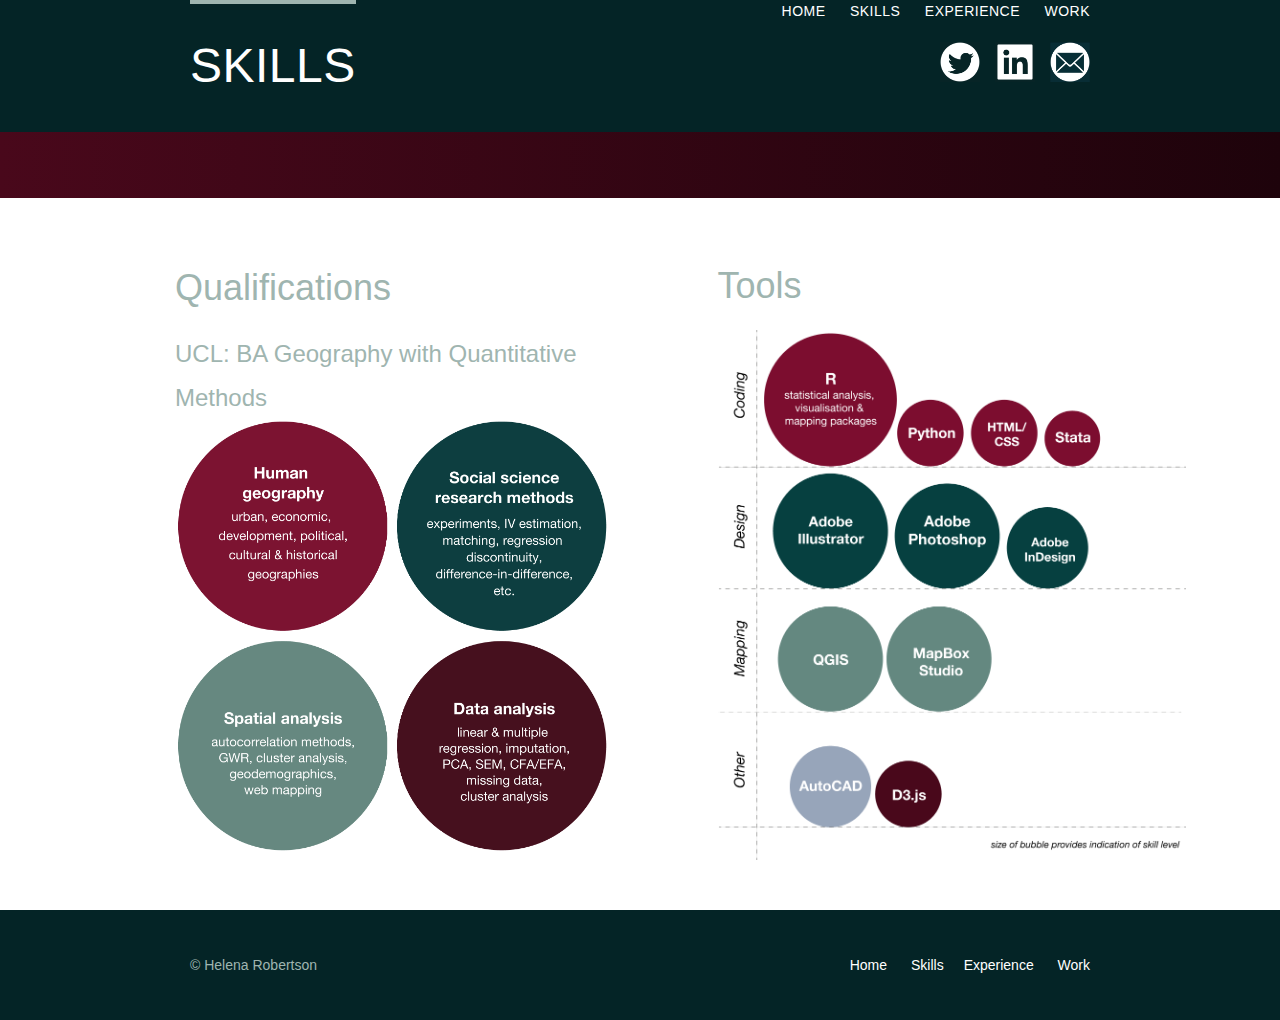
==== aboutme.html @ b3359bed "First commit" ====
<!DOCTYPE html>
<html lang="en">
  <head>
  	<meta charset="utf-8">
  	<title>About me</title>
  	<link rel="stylesheet" href="assets/stylesheets/main.css">
  </head>
  <body>

    <!-- HEADER -->
  	<header class="primary-header container group">

      <h1 class="logo">
        <a href="aboutme.html">Skills</a>
      </h1>

      <nav class="nav primary-nav">
        <ul>
          <li><a href="index.html">Home</a></li><!--
        --> <li><a href="aboutme.html">Skills</a></li><!--
        --> <li><a href="experience.html">Experience</a></li><!--
        --> <li><a href="work.html">Work</a></li>
        </ul>
      </nav>

      <section class="social-links">
        <a href="mailto:h.robertson@icloud.com"><img src="imgs/mail.png" lat = "email link"><!--
        --><a href="https://www.linkedin.com/in/helena-robertson/" target="_blank" ><img src="imgs/linkedin.png" lat = "linkedin link"></a><!--
      --><a href="https://twitter.com/hfrobertson11" target="_blank"><img src="imgs/twitter.png" alt = "twitter link"></a>
      </section>

    </header>

     <!-- Main page -->

  	<section class="row-alt">
      <div class="lead container">
    </section>

    <section class="row">
          <div class="skills">

        <section class="col2-1">
          <h1>Qualifications</h1>
          <h2>UCL: BA Geography with Quantitative Methods</h2>
          <img src="imgs/ba_skills.png" alt="qualifications skills">
        </section><!--
        --><section class="col2-2">
          <h1>Tools</h1>
          <img src="imgs/tools-linear.png" alt="tools skills">
        </section>

          </div>

    </section>


    <!-- FOOTER -->
  	<footer class="primary-footer container group">

      <small>&copy; Helena Robertson</small>

      <nav class="nav">
      <ul>
        <li><a href="index.html">Home</a></li><!--
        --> <li><a href="aboutme.html">Skills</a></li><!--
        --><li><a href="experience.html">Experience</a></li><!--
        --> <li><a href="work.html">Work</a></li>
        </ul>
      </nav>

    </footer>
  </body>
</html>
---- assets/stylesheets/main.css ----
/* http://meyerweb.com/eric/tools/css/reset/
   v2.0 | 20110126
   License: none (public domain)
*/

html, body, div, span, applet, object, iframe,
h1, h2, h3, h4, h5, h6, p, blockquote, pre,
a, abbr, acronym, address, big, cite, code,
del, dfn, em, img, ins, kbd, q, s, samp,
small, strike, strong, sub, sup, tt, var,
b, u, i, center,
dl, dt, dd, ol, ul, li,
fieldset, form, label, legend,
table, caption, tbody, tfoot, thead, tr, th, td,
article, aside, canvas, details, embed,
figure, figcaption, footer, header, hgroup,
menu, nav, output, ruby, section, summary,
time, mark, audio, video {
  margin: 0;
  padding: 0;
  border: 0;
  font-size: 100%;
  font: inherit;
  vertical-align: baseline;
}
/* HTML5 display-role reset for older browsers */
article, aside, details, figcaption, figure,
footer, header, hgroup, menu, nav, section {
  display: block;
}
body {
  line-height: 1;
}
ol, ul {
  list-style: none;
}
blockquote, q {
  quotes: none;
}
blockquote:before, blockquote:after,
q:before, q:after {
  content: '';
  content: none;
}
table {
  border-collapse: collapse;
  border-spacing: 0;
}

/*
  ========================================
  Custom styles
  ========================================
*/

body {
  background: #042426;
  color: #888;
  font: 300 16px/22px "Lato", "Open Sans", "Helvetica Neue", Helvetica, Arial, sans-serif;
}

/*
  ========================================
  Grid
  ========================================
*/

*,
*:before,
*:after {
  -webkit-box-sizing: border-box;
     -moz-box-sizing: border-box;
          box-sizing: border-box;
}
.container,
.grid,
.work-ft {
  margin: 0 auto;
  width: 960px;
}
.container {
  padding-left: 30px;
  padding-right: 30px;
}
.grid,
.col-1-3,
.col-2-3 {
  padding-left: 15px;
  padding-right: 20px;
}
.col-1-3,
.col-2-3  {
  display: inline-block;
}

.col-1-3 {
  width: 33.33%;
}
.col-2-3 {
  width: 66.66%;
}


/*
  ========================================
  Clearfix
  ========================================
*/

.group:before,
.group:after {
  content: "";
  display: table;
}
.group:after {
  clear: both;
}
.group {
  clear: both;
  *zoom: 1;
}

/*
  ==============
  Rows
  ==============
*/

.row, 
.row-alt {
  min-width: 960px;
}
.row {
  background: #fff;
  padding: 66px 0 44px 0;
}

.row-alt {
  background: #cbe2c1
  background: -webkit-linear-gradient(to right, #49081b, #1e030b);
   background: -moz-linear-gradient(to right, #49081b, #1e030b);
   background: linear-gradient(to right, #49081b, #1e030b);
   padding: 44px 0 22px 0;;
}

/*
  ========================================
  Typography
  ========================================
*/

h1, h2, h3, h4 {
  color: #9fb5b0;
}
h1, h3, h4, p {
  margin-bottom: 22px;
}
h1 {
  font-size: 36px;
  line-height: 44px;
}
h2 {
  font-size: 24px;
  line-height: 44px;
}
h3 {
  font-size: 21px;
}
h4 {
  font-size: 18px;
}
h5 {
  color: #a9b2b9;
  font-size: 14px;
  font-weight: 400;
  margin-bottom: 10px;
  margin-top: 10px;
  text-transform: uppercase;
}

strong {
  font-weight: 400;
}
cite, em {
  font-style: italic;
}


/* 
  ================
  Leads
  ================
*/

.lead {
  text-align: center;
}

.lead p {
  font-size: 21px;
  line-height: 33px;
}
/*
  ========================================
  Links
  ========================================
*/

a {
  color: #9fb5b0;
  text-decoration: none;
}
a:hover {
  color: #a9b2b9;
}

p a {
  border-bottom: 1px solid #dfe2e5;
}

/*
  ========================================
  Buttons
  ========================================
*/

.btn {
  border-radius: 5px;
  display: inline-block;
  margin: 0;
  color: #fff;
  cursor: pointer;
  font-weight: 400;
  letter-spacing: .5px;
  text-transform: uppercase;
}
.btn-alt {
  border: 1px solid #dfe2e5;
  padding: 10px 30px;
}
.btn-alt {
  background: #fff;
  color: #9fb5b0;
}

/*
  ========================================
  Primary header
  ========================================
*/

.logo {
  border-top: 4px solid #9fb5b0;
  float: left;
  font-size: 48px;
  font-weight: 100;
  letter-spacing: .5px;
  line-height: 44px;
  padding: 40px 0 22px 0;
  text-transform: uppercase;
}


.primary-nav {
  font-size: 14px;
  font-weight: 400;
  letter-spacing: .5px;
  text-transform: uppercase;
}


.primary-header a,
.primary-footer a {
  color: #fff;
}

.primary-header a:hover,
.primary-footer a:hover {
  color: #9fb5b0;
}
/*
  ========================================
  Primary footer
  ========================================
*/

.primary-footer {
  color: #9fb5b0;
  font-size: 14px;
  padding-bottom: 44px;
  padding-top: 44px;
}
.primary-footer small {
  float: left;
  font-weight: 400;
}

/*
  ========================================
  Navigation
  ========================================
*/

.nav {
  text-align: right;
}

.nav li {
  display: inline-block;
  margin: 0 10px;
  vertical-align: top;
}

.nav li:last-child {
  margin-right: 0;
}

/*
  ===============
  Social links
  ===============
*/

.social-links img {
  height: 60px;
  padding: 20px 0 0 15px;
  float: right;
}

.social-links {
  margin-left: 200px;
}



/*
  ========================================
  Home
  ========================================
*/

.about-me {
  margin: 0 auto;
  width: 960px;
  padding-left: 15px;
  padding-right: 20px;
  font-size: 20px;
  line-height: 28px;
}

}
.teaser a:hover h3 {
  color: #a9b2b9;
}

.teaser h3 {
  text-transform: uppercase;
}


/*
  =================================
  Qualifications & Skills
  =================================
*/

.skills {
  margin: 0 auto;
  width: 960px;
  padding-left: 15px;
  padding-right: 20px;
}


.col2-1,
.col2-2 {
  display: inline-block;
}

.col2-1 {
  width: 50%;
}

.col2-2 {
  width: 50%;
  padding-left: 80px;
}

.col2-1 img {
  height: 440px;
}

.col2-2 img {
  height: 530px;
}

/*
  ==================
  Experience
  ==================
*/

.timeline-title {
  padding-left: 24px
}

table {
  margin-bottom: 44px;
  width: 100%;
}

table:last-child {
  margin-bottom: 0;
}

th,
td {
  padding-bottom: 8px;
  vertical-align: top;
}
th {
  padding-right: 45px;
  text-align: right;
  width: 20%;
}

td img {
  height: 20px;
}

thead {
  line-height: 44px;
}
thead th {
  color: #648880;
  font-size: 24px
}

tbody th {
  color: #a9b2b9;
  font-size: 14 px;
  font-weight: 400;
  padding-top: 22px;
}
tbody td {
  border-top: 1px solid #dfe2e5;
  padding-top: 21px;
}
tbody td:first-of-type {
  padding-right: 15px;
  position: relative;
  left: 25px;
}
tbody td:last-of-type {
  padding-left: 40px;
  border-left: 1px solid #a9b2b9;
}
tbody td:only-of-type {
  padding-left: 0;
  padding-right: 0;
}

table a {
  color: #888;
}
table h4 {
  margin-bottom: 0;
}

.current {
  font-weight: bold;
  color: #7c0d2f;
}

/*
  ==================
  Work
  ==================
*/

.col3-1,
.col3-2,
.col3-3 {
  padding-left: 44px;
  padding-right: 44px;
}


.col3-1,
.col3-2,
.col3-3 {
  display: inline-block;
}

.col3-1 {
  width: 33.33%;
}

.col3-2 {
  width: 33.33%;
}

.col3-3 {
  width: 33.33%;
}

.col3-1 img,
.col3-2 img,
.col3-3 {
  height: 600px;
}


.und-links,
.ft-links {
  padding: 22px 0;
  text-align: left;
}

.und-links img {
  height: 190px;
  margin: 22px 0 22px 0;
  display: inline-block;
}

.ft-links img {
  height: 250px;
  margin: 22px 0 22px 0;
  display: inline-block;
}
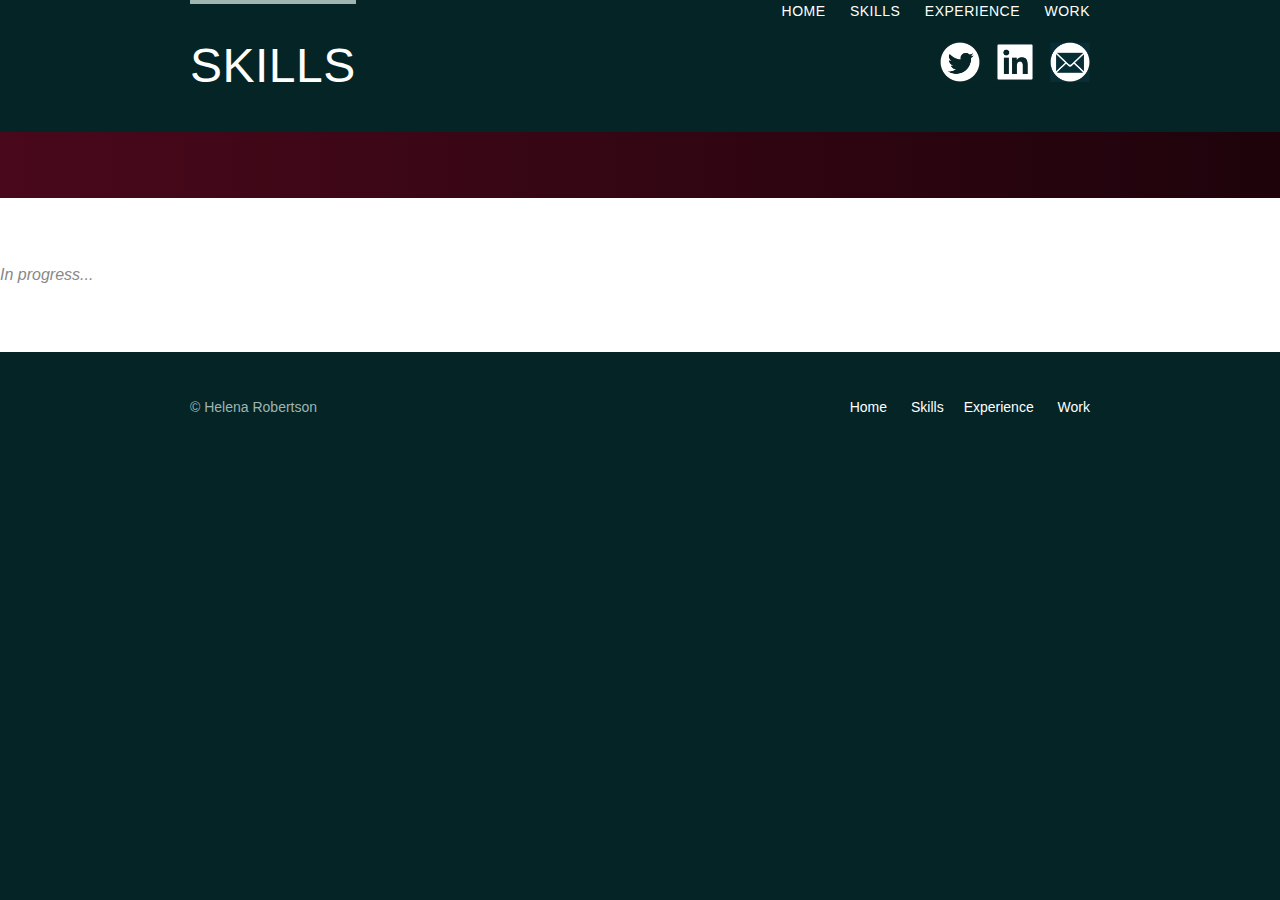
==== commit ec65cd87: "Update aboutme.html" ====
--- a/aboutme.html
+++ b/aboutme.html
@@ -38,20 +38,7 @@
     </section>
 
     <section class="row">
-          <div class="skills">
-
-        <section class="col2-1">
-          <h1>Qualifications</h1>
-          <h2>UCL: BA Geography with Quantitative Methods</h2>
-          <img src="imgs/ba_skills.png" alt="qualifications skills">
-        </section><!--
-        --><section class="col2-2">
-          <h1>Tools</h1>
-          <img src="imgs/tools-linear.png" alt="tools skills">
-        </section>
-
-          </div>
-
+    	<p><em>In progress...</em></p>
     </section>
 
 
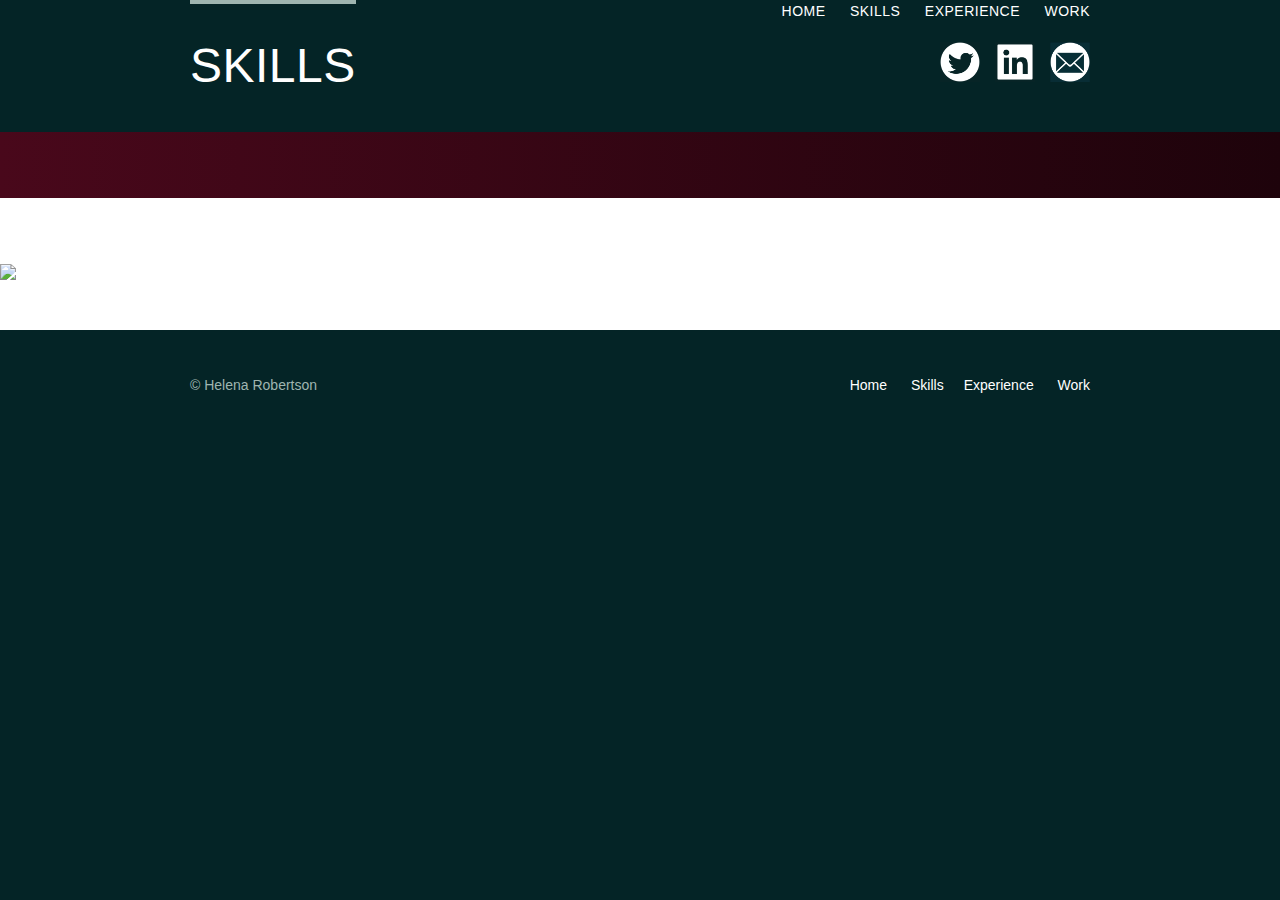
==== commit 2ba616c4: "update skills jigsaw" ====
--- a/aboutme.html
+++ b/aboutme.html
@@ -38,7 +38,7 @@
     </section>
 
     <section class="row">
-    	<p><em>In progress...</em></p>
+    	<img src = "imgs/jigsaw_skills.png">
     </section>
 
 
@@ -58,4 +58,4 @@
 
     </footer>
   </body>
-</html>+</html>
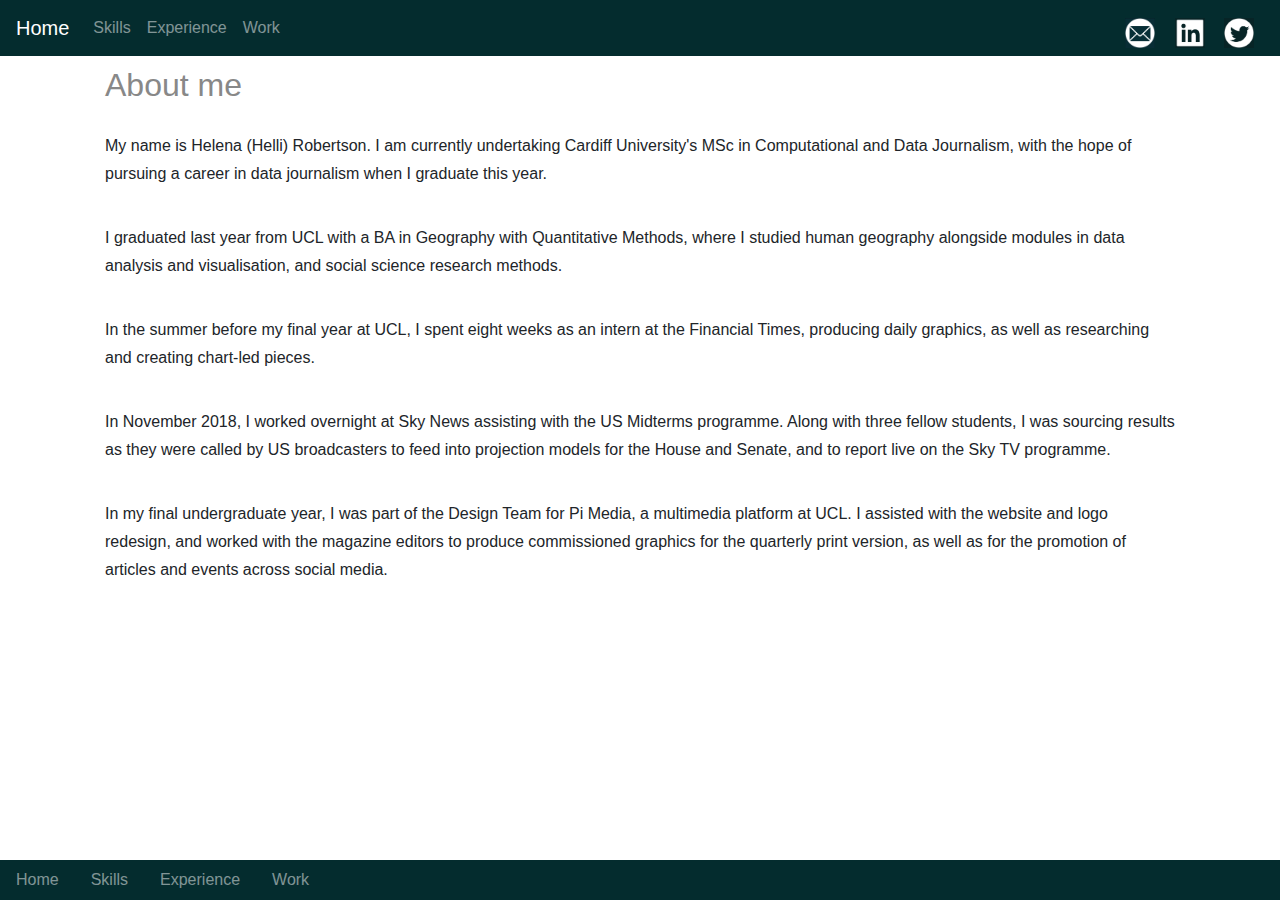
==== commit 789de3d5: "remove about me, redo homepage" ====
--- a/aboutme.html
+++ b/aboutme.html
@@ -1,61 +1,96 @@
 <!DOCTYPE html>
 <html lang="en">
-  <head>
-  	<meta charset="utf-8">
-  	<title>About me</title>
-  	<link rel="stylesheet" href="assets/stylesheets/main.css">
-  </head>
-  <body>
+
+<head>
+    <meta charset="utf-8">
+    <meta name="viewport" content="width=device-width" />
+    <title>Home</title>
+    <link rel="stylesheet" href="assets/stylesheets/main.css">
+    <link rel="stylesheet" href="https://stackpath.bootstrapcdn.com/bootstrap/4.4.1/css/bootstrap.min.css"
+        integrity="sha384-Vkoo8x4CGsO3+Hhxv8T/Q5PaXtkKtu6ug5TOeNV6gBiFeWPGFN9MuhOf23Q9Ifjh" crossorigin="anonymous">
+</head>
+
+<body>
 
     <!-- HEADER -->
-  	<header class="primary-header container group">
 
-      <h1 class="logo">
-        <a href="aboutme.html">Skills</a>
-      </h1>
+    <header>
 
-      <nav class="nav primary-nav">
-        <ul>
-          <li><a href="index.html">Home</a></li><!--
-        --> <li><a href="aboutme.html">Skills</a></li><!--
-        --> <li><a href="experience.html">Experience</a></li><!--
-        --> <li><a href="work.html">Work</a></li>
-        </ul>
-      </nav>
+        <nav class="navbar navbar-expand-lg navbar-dark" style="background-color: #042c2e;">
+            <a class="navbar-brand" href="index.html">Home</a>
+            <button class="navbar-toggler" type="button" data-toggle="collapse" data-target="#navbarSupportedContent"
+                aria-controls="navbarSupportedContent" aria-expanded="false" aria-label="Toggle navigation">
+                <span class="navbar-toggler-icon"></span>
+            </button>
 
-      <section class="social-links">
-        <a href="mailto:h.robertson@icloud.com"><img src="imgs/mail.png" lat = "email link"><!--
-        --><a href="https://www.linkedin.com/in/helena-robertson/" target="_blank" ><img src="imgs/linkedin.png" lat = "linkedin link"></a><!--
-      --><a href="https://twitter.com/hfrobertson11" target="_blank"><img src="imgs/twitter.png" alt = "twitter link"></a>
-      </section>
+            <div class="collapse navbar-collapse" id="navbarSupportedContent">
+                <ul class="navbar-nav mr-auto">
+                    <li class="nav-item">
+                        <a class="nav-link" href="skills.html">Skills</a>
+                    </li>
+                    <li class="nav-item">
+                        <a class="nav-link" href="experience.html">Experience</a>
+                    </li>
+                    <li class="nav-item">
+                        <a class="nav-link" href="work.html">Work</a>
+                    </li>
+
+                </ul>
+                <section class="social-links">
+                    <a href="mailto:h.robertson@icloud.com"><img src="imgs/mail.png" lat="email link"></a>
+                    <a href="https://www.linkedin.com/in/helena-robertson/" target="_blank"><img src="imgs/linkedin.png"
+                            lat="linkedin link"></a>
+                    <a id="twitter" href="https://twitter.com/hfrobertson11" target="_blank"><img src="imgs/twitter.png"
+                            alt="twitter link"></a>
+                </section>
+            </div>
+        </nav>
 
     </header>
 
-     <!-- Main page -->
+    <!-- Main page -->
+    <div class="container">
+        <h2>About me</h2>
+        <p>My name is Helena (Helli) Robertson. I am currently undertaking Cardiff University's MSc in Computational
+            and Data Journalism, with the hope of pursuing a career in data journalism when I graduate this year.
+        </p>
 
-  	<section class="row-alt">
-      <div class="lead container">
-    </section>
+        <p>I graduated last year from UCL with a BA in Geography with Quantitative Methods, where I studied human
+            geography alongside modules in data analysis and visualisation, and social science research methods.</p>
 
-    <section class="row">
-    	<img src = "imgs/jigsaw_skills.png">
-    </section>
+        <p>In the summer before my final year at UCL, I spent eight weeks as an intern at the Financial Times,
+            producing daily graphics, as well as researching and creating chart-led pieces.</p>
+        <p>In November 2018, I worked overnight at Sky News assisting with the US Midterms programme. Along with
+            three fellow students, I was sourcing results as they were called by US broadcasters to feed into
+            projection models for the House and Senate, and to report live on the Sky TV programme.</p>
+        <p>In my final undergraduate year, I was part of the Design Team for Pi Media, a multimedia platform at UCL.
+            I assisted with the website and logo redesign, and worked with the magazine editors to produce
+            commissioned graphics for the quarterly print version, as well as for the promotion of articles and
+            events across social media.</p>
 
 
-    <!-- FOOTER -->
-  	<footer class="primary-footer container group">
 
-      <small>&copy; Helena Robertson</small>
+    </div>
 
-      <nav class="nav">
-      <ul>
-        <li><a href="index.html">Home</a></li><!--
-        --> <li><a href="aboutme.html">Skills</a></li><!--
-        --><li><a href="experience.html">Experience</a></li><!--
-        --> <li><a href="work.html">Work</a></li>
-        </ul>
-      </nav>
+    <!-- Footer -->
 
+    <footer class="d-none d-sm-block">
+        <nav class="nav">
+            <a class="nav-link" href="index.html">Home</a>
+            <a class="nav-link" href="skills.html">Skills</a>
+            <a class="nav-link" href="experience.html">Experience</a>
+            <a class="nav-link" href="work.html">Work</a>
+        </nav>
     </footer>
-  </body>
-</html>
+    <script src="https://code.jquery.com/jquery-3.4.1.slim.min.js"
+        integrity="sha384-J6qa4849blE2+poT4WnyKhv5vZF5SrPo0iEjwBvKU7imGFAV0wwj1yYfoRSJoZ+n" crossorigin="anonymous">
+    </script>
+    <script src="https://cdn.jsdelivr.net/npm/popper.js@1.16.0/dist/umd/popper.min.js"
+        integrity="sha384-Q6E9RHvbIyZFJoft+2mJbHaEWldlvI9IOYy5n3zV9zzTtmI3UksdQRVvoxMfooAo" crossorigin="anonymous">
+    </script>
+    <script src="https://stackpath.bootstrapcdn.com/bootstrap/4.4.1/js/bootstrap.min.js"
+        integrity="sha384-wfSDF2E50Y2D1uUdj0O3uMBJnjuUD4Ih7YwaYd1iqfktj0Uod8GCExl3Og8ifwB6" crossorigin="anonymous">
+    </script>
+</body>
+
+</html>--- a/assets/stylesheets/main.css
+++ b/assets/stylesheets/main.css
@@ -3,60 +3,36 @@
    License: none (public domain)
 */
 
-html, body, div, span, applet, object, iframe,
-h1, h2, h3, h4, h5, h6, p, blockquote, pre,
-a, abbr, acronym, address, big, cite, code,
-del, dfn, em, img, ins, kbd, q, s, samp,
-small, strike, strong, sub, sup, tt, var,
-b, u, i, center,
-dl, dt, dd, ol, ul, li,
-fieldset, form, label, legend,
-table, caption, tbody, tfoot, thead, tr, th, td,
-article, aside, canvas, details, embed,
-figure, figcaption, footer, header, hgroup,
-menu, nav, output, ruby, section, summary,
-time, mark, audio, video {
+*,
+html,
+body {
   margin: 0;
   padding: 0;
   border: 0;
-  font-size: 100%;
+  outline: 0;
+  font-size: 2em;
   font: inherit;
   vertical-align: baseline;
 }
-/* HTML5 display-role reset for older browsers */
-article, aside, details, figcaption, figure,
-footer, header, hgroup, menu, nav, section {
-  display: block;
-}
+
+
+ul {
+  list-style: none;
+}
+
+
+
+
+/*
+  ========================================
+  Custom styles
+  ========================================
+*/
+
 body {
-  line-height: 1;
-}
-ol, ul {
-  list-style: none;
-}
-blockquote, q {
-  quotes: none;
-}
-blockquote:before, blockquote:after,
-q:before, q:after {
-  content: '';
-  content: none;
-}
-table {
-  border-collapse: collapse;
-  border-spacing: 0;
-}
-
-/*
-  ========================================
-  Custom styles
-  ========================================
-*/
-
-body {
-  background: #042426;
+  background: #EBEBEB;
   color: #888;
-  font: 300 16px/22px "Lato", "Open Sans", "Helvetica Neue", Helvetica, Arial, sans-serif;
+  font-family: "HelveticaNeue-Light", "Helvetica Neue Light", "Helvetica Neue", Helvetica, Arial, "Lucida Grande", sans-serif !important;
 }
 
 /*
@@ -69,79 +45,10 @@
 *:before,
 *:after {
   -webkit-box-sizing: border-box;
-     -moz-box-sizing: border-box;
-          box-sizing: border-box;
-}
-.container,
-.grid,
-.work-ft {
-  margin: 0 auto;
-  width: 960px;
-}
-.container {
-  padding-left: 30px;
-  padding-right: 30px;
-}
-.grid,
-.col-1-3,
-.col-2-3 {
-  padding-left: 15px;
-  padding-right: 20px;
-}
-.col-1-3,
-.col-2-3  {
-  display: inline-block;
-}
-
-.col-1-3 {
-  width: 33.33%;
-}
-.col-2-3 {
-  width: 66.66%;
-}
-
-
-/*
-  ========================================
-  Clearfix
-  ========================================
-*/
-
-.group:before,
-.group:after {
-  content: "";
-  display: table;
-}
-.group:after {
-  clear: both;
-}
-.group {
-  clear: both;
-  *zoom: 1;
-}
-
-/*
-  ==============
-  Rows
-  ==============
-*/
-
-.row, 
-.row-alt {
-  min-width: 960px;
-}
-.row {
-  background: #fff;
-  padding: 66px 0 44px 0;
-}
-
-.row-alt {
-  background: #cbe2c1
-  background: -webkit-linear-gradient(to right, #49081b, #1e030b);
-   background: -moz-linear-gradient(to right, #49081b, #1e030b);
-   background: linear-gradient(to right, #49081b, #1e030b);
-   padding: 44px 0 22px 0;;
-}
+  -moz-box-sizing: border-box;
+  box-sizing: border-box;
+}
+
 
 /*
   ========================================
@@ -149,29 +56,34 @@
   ========================================
 */
 
-h1, h2, h3, h4 {
-  color: #9fb5b0;
-}
-h1, h3, h4, p {
-  margin-bottom: 22px;
-}
+h1,
+h2,
+h3,
+h4 {
+  color: #888;
+  padding: 10px;
+  margin: 10px;
+}
+
+
+p {
+  margin: 10px;
+  padding: 10px;
+}
+
 h1 {
-  font-size: 36px;
+  line-height: 24px;
+  float: left;
+}
+
+h2 {
   line-height: 44px;
 }
-h2 {
-  font-size: 24px;
-  line-height: 44px;
-}
-h3 {
-  font-size: 21px;
-}
-h4 {
-  font-size: 18px;
-}
+
+
+
 h5 {
   color: #a9b2b9;
-  font-size: 14px;
   font-weight: 400;
   margin-bottom: 10px;
   margin-top: 10px;
@@ -181,25 +93,12 @@
 strong {
   font-weight: 400;
 }
-cite, em {
+
+cite,
+em {
   font-style: italic;
 }
 
-
-/* 
-  ================
-  Leads
-  ================
-*/
-
-.lead {
-  text-align: center;
-}
-
-.lead p {
-  font-size: 21px;
-  line-height: 33px;
-}
 /*
   ========================================
   Links
@@ -207,11 +106,12 @@
 */
 
 a {
-  color: #9fb5b0;
+  color: #a9b2b9;
   text-decoration: none;
 }
+
 a:hover {
-  color: #a9b2b9;
+  color: #888;
 }
 
 p a {
@@ -220,100 +120,28 @@
 
 /*
   ========================================
-  Buttons
-  ========================================
-*/
-
-.btn {
-  border-radius: 5px;
-  display: inline-block;
-  margin: 0;
-  color: #fff;
-  cursor: pointer;
-  font-weight: 400;
-  letter-spacing: .5px;
-  text-transform: uppercase;
-}
-.btn-alt {
-  border: 1px solid #dfe2e5;
-  padding: 10px 30px;
-}
-.btn-alt {
-  background: #fff;
-  color: #9fb5b0;
-}
-
-/*
-  ========================================
   Primary header
   ========================================
 */
 
-.logo {
-  border-top: 4px solid #9fb5b0;
-  float: left;
-  font-size: 48px;
-  font-weight: 100;
-  letter-spacing: .5px;
-  line-height: 44px;
-  padding: 40px 0 22px 0;
-  text-transform: uppercase;
-}
-
-
-.primary-nav {
-  font-size: 14px;
-  font-weight: 400;
-  letter-spacing: .5px;
-  text-transform: uppercase;
-}
-
-
-.primary-header a,
-.primary-footer a {
-  color: #fff;
-}
-
-.primary-header a:hover,
-.primary-footer a:hover {
-  color: #9fb5b0;
-}
-/*
-  ========================================
-  Primary footer
-  ========================================
-*/
-
-.primary-footer {
-  color: #9fb5b0;
-  font-size: 14px;
-  padding-bottom: 44px;
-  padding-top: 44px;
-}
-.primary-footer small {
-  float: left;
-  font-weight: 400;
-}
-
-/*
-  ========================================
-  Navigation
-  ========================================
-*/
-
-.nav {
-  text-align: right;
-}
-
-.nav li {
-  display: inline-block;
-  margin: 0 10px;
-  vertical-align: top;
-}
-
-.nav li:last-child {
-  margin-right: 0;
-}
+footer {
+  height: 40px;
+  background: #042c2e;
+  position: fixed;
+  left: 0;
+  bottom: 0;
+  width: 100%;
+}
+
+
+footer .nav-link {
+  color: rgba(255, 255, 255, .5)
+}
+
+footer .nav-link:hover {
+  color: #a9b2b9;
+}
+
 
 /*
   ===============
@@ -322,13 +150,16 @@
 */
 
 .social-links img {
-  height: 60px;
-  padding: 20px 0 0 15px;
-  float: right;
+  height: 2.5em;
+  padding: 10px 0 0 15px;
 }
 
 .social-links {
-  margin-left: 200px;
+  text-align: right;
+}
+
+#twitter {
+  margin-right: 10px;
 }
 
 
@@ -339,24 +170,32 @@
   ========================================
 */
 
-.about-me {
+.container-fluid {
+  height: 80vh;
   margin: 0 auto;
-  width: 960px;
   padding-left: 15px;
   padding-right: 20px;
-  font-size: 20px;
+  font-size: 1.2em;
   line-height: 28px;
 }
 
-}
-.teaser a:hover h3 {
-  color: #a9b2b9;
-}
-
-.teaser h3 {
-  text-transform: uppercase;
-}
-
+.container {
+  height: 80vh;
+  margin: 0 auto;
+  padding-left: 15px;
+  padding-right: 20px;
+  font-size: 1em;
+  line-height: 28px;
+}
+
+.aboutme-text {
+  margin: 6vh 25vh;
+  font-size: 0.9em;
+}
+
+.aboutme-text>p {
+  margin-bottom: 0;
+}
 
 /*
   =================================
@@ -364,35 +203,41 @@
   =================================
 */
 
-.skills {
-  margin: 0 auto;
-  width: 960px;
-  padding-left: 15px;
-  padding-right: 20px;
-}
-
-
-.col2-1,
-.col2-2 {
-  display: inline-block;
-}
-
-.col2-1 {
-  width: 50%;
-}
-
-.col2-2 {
-  width: 50%;
-  padding-left: 80px;
-}
-
-.col2-1 img {
-  height: 440px;
-}
-
-.col2-2 img {
-  height: 530px;
-}
+.skills-grid {
+  display: grid;
+  grid-template-columns: 2fr 1fr;
+  padding: auto;
+}
+
+.jigsaw {
+  grid-column: 1/2;
+  height: 90vh;
+
+}
+
+.jigsaw-view {
+  grid-column: 2/3;
+}
+
+@media (max-width: 576px) {
+  .jigsaw {
+    display: none;
+  }
+
+  .jigsaw-mobile {
+    display: block
+  }
+
+}
+
+@media (min-width: 576px) {
+  .jigsaw-mobile {
+    display: none;
+  }
+
+}
+
+
 
 /*
   ==================
@@ -418,9 +263,8 @@
   padding-bottom: 8px;
   vertical-align: top;
 }
+
 th {
-  padding-right: 45px;
-  text-align: right;
   width: 20%;
 }
 
@@ -428,48 +272,64 @@
   height: 20px;
 }
 
-thead {
-  line-height: 44px;
-}
-thead th {
-  color: #648880;
-  font-size: 24px
+td h4,
+td p {
+  padding: 0;
+  margin: 0;
+}
+
+@media (max-width: 576px) {
+  .dot {
+    display: none;
+    padding: 0;
+  }
+
+  th {
+    padding-right: 4vw;
+  }
+
 }
 
 tbody th {
   color: #a9b2b9;
-  font-size: 14 px;
+  font-size: 1.2em;
   font-weight: 400;
   padding-top: 22px;
 }
+
 tbody td {
   border-top: 1px solid #dfe2e5;
   padding-top: 21px;
 }
+
 tbody td:first-of-type {
   padding-right: 15px;
-  position: relative;
-  left: 25px;
-}
+
+}
+
 tbody td:last-of-type {
   padding-left: 40px;
   border-left: 1px solid #a9b2b9;
 }
-tbody td:only-of-type {
-  padding-left: 0;
-  padding-right: 0;
-}
+
 
 table a {
   color: #888;
 }
+
 table h4 {
   margin-bottom: 0;
+  font-size: 1.2em;
 }
 
 .current {
-  font-weight: bold;
+  font-weight: 600;
   color: #7c0d2f;
+}
+
+date {
+  text-transform: uppercase;
+  font-size: 0.8em;
 }
 
 /*
@@ -478,53 +338,55 @@
   ==================
 */
 
-.col3-1,
-.col3-2,
-.col3-3 {
-  padding-left: 44px;
-  padding-right: 44px;
-}
-
-
-.col3-1,
-.col3-2,
-.col3-3 {
-  display: inline-block;
-}
-
-.col3-1 {
-  width: 33.33%;
-}
-
-.col3-2 {
-  width: 33.33%;
-}
-
-.col3-3 {
-  width: 33.33%;
-}
-
-.col3-1 img,
-.col3-2 img,
-.col3-3 {
-  height: 600px;
-}
-
-
-.und-links,
-.ft-links {
-  padding: 22px 0;
-  text-align: left;
-}
-
-.und-links img {
-  height: 190px;
-  margin: 22px 0 22px 0;
-  display: inline-block;
-}
-
-.ft-links img {
-  height: 250px;
-  margin: 22px 0 22px 0;
-  display: inline-block;
-}
+
+.work-item {
+  position: relative;
+  width: 90%;
+  padding-top: 10px;
+  ;
+  margin: auto;
+}
+
+.work-img {
+  opacity: 1;
+  display: block;
+  width: 100%;
+  height: auto;
+  transition: .5s ease;
+  backface-visibility: hidden;
+}
+
+.overlay {
+  transition: .5s ease;
+  opacity: 0;
+  position: absolute;
+  top: 50%;
+  left: 50%;
+  transform: translate(-50%, -50%);
+  -ms-transform: translate(-50%, -50%);
+  text-align: center;
+}
+
+.work-item:hover .work-img {
+  opacity: 0.3;
+}
+
+.work-item:hover .overlay {
+  opacity: 1;
+}
+
+.text {
+  background-color: #7c0d2f;
+  color: white;
+  font-size: 0.7em;
+  padding: 5px 5px;
+}
+
+.text a {
+  color: #dfe2e5
+}
+
+.text a:hover {
+  text-decoration: none;
+  color: #a9b2b9
+}